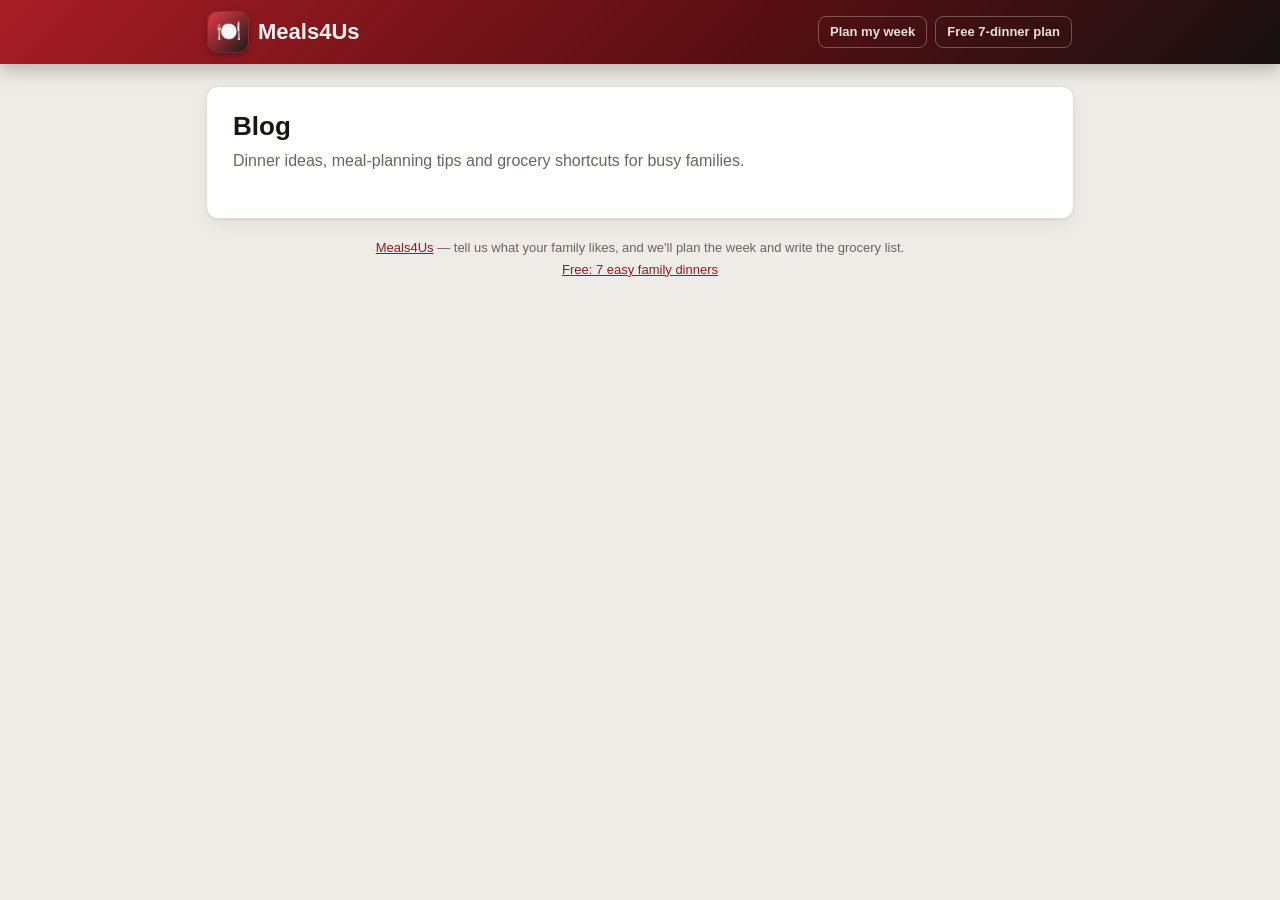
==== blog/index.html @ 26a63db8 "Add a Soro blog at meals4us.com/blog Kimberly set up Soro for Meals4Us as well as I'm Dead, What's N" ====
<!DOCTYPE html>
<html lang="en">
<head>
<meta charset="UTF-8">
<meta name="viewport" content="width=device-width, initial-scale=1.0">
<title>Blog — Meals4Us</title>
<meta name="description" content="Family dinner ideas, weekly meal-planning tips and grocery shortcuts from Meals4Us.">
<!-- No canonical tag on purpose: this one file also serves every Soro article
     (/blog/?post=slug). A fixed canonical would tell Google each article is
     really the blog home page. Soro sets each article's title, description and
     BlogPosting data itself. -->
<meta name="theme-color" content="#3A0D10">
<link rel="icon" href="/icon.svg" type="image/svg+xml">
<meta property="og:type" content="website">
<meta property="og:site_name" content="Meals4Us">
<meta property="og:title" content="Blog — Meals4Us">
<meta property="og:description" content="Family dinner ideas, weekly meal-planning tips and grocery shortcuts.">
<meta property="og:image" content="https://meals4us.com/social-card.png">
<meta name="twitter:card" content="summary_large_image">
<style>
  /* Meals4Us tokens (styles.css): warm stone ground, near-black ink, the house
     red, and the same dark-red gradient as the app header. */
  :root{ --bg:#EFECE7; --card:#FFFFFF; --ink:#1B1512; --ink-soft:#6B645C; --line:#E2DCD3;
         --red:#8C1D24; --grad:linear-gradient(135deg,#A81D26 0%,#5C0F14 55%,#171111 100%); }
  *{box-sizing:border-box; margin:0; padding:0;}
  body{background:var(--bg); color:var(--ink); font:16px/1.6 -apple-system, BlinkMacSystemFont, "Segoe UI", Roboto, Helvetica, Arial, sans-serif;}
  a{color:var(--red);}
  .bar{background:var(--grad); box-shadow:0 6px 18px rgba(0,0,0,.25);}
  .bar-in{max-width:900px; margin:0 auto; padding:12px 18px; display:flex; align-items:center; gap:12px; flex-wrap:wrap;}
  .brand{display:flex; align-items:center; gap:10px; color:#F5F1EC; text-decoration:none; font-size:22px; font-weight:600;}
  .brand img{width:40px; height:40px; border-radius:10px; box-shadow:0 2px 6px rgba(0,0,0,.4), 0 0 0 1px rgba(255,255,255,.14);}
  .bar nav{margin-left:auto; display:flex; gap:8px; flex-wrap:wrap;}
  .bar nav a{color:rgba(245,241,236,.92); text-decoration:none; font-size:13px; font-weight:600;
             border:1px solid rgba(245,241,236,.3); border-radius:8px; padding:5px 11px;}
  .bar nav a:hover{background:rgba(255,255,255,.1);}
  main{max-width:900px; margin:22px auto 0; padding:0 16px;}
  .card{background:var(--card); border:1px solid var(--line); border-radius:12px; padding:24px 26px;
        box-shadow:0 1px 2px rgba(27,21,18,.06), 0 6px 16px rgba(27,21,18,.06);}
  h1{font-size:26px; line-height:1.2; color:var(--ink);}
  .lede{color:var(--ink-soft); margin:6px 0 20px;}
  footer{max-width:900px; margin:18px auto 40px; padding:0 16px; text-align:center; font-size:13px; color:var(--ink-soft); line-height:1.7;}
  @media (max-width:560px){ .card{padding:18px 16px;} h1{font-size:22px;} .brand{font-size:20px;} .bar nav{margin-left:0;} }
</style>
</head>
<body>

<div class="bar"><div class="bar-in">
  <a class="brand" href="/"><img src="/icon.svg" alt="">Meals4Us</a>
  <nav>
    <a href="/">Plan my week</a>
    <a href="/guide">Free 7-dinner plan</a>
  </nav>
</div></div>

<main>
  <div class="card">
    <h1>Blog</h1>
    <p class="lede">Dinner ideas, meal-planning tips and grocery shortcuts for busy families.</p>

    <!-- Soro blog embed — articles are published from the Soro dashboard -->
    <div id="soro-blog"></div>
    <script src="https://app.trysoro.com/api/embed/6cce0a15-445b-456e-8842-4ef5b4b8fd77" defer></script>
  </div>
</main>

<footer>
  <a href="/">Meals4Us</a> — tell us what your family likes, and we'll plan the week and write the grocery list.<br>
  <a href="/guide">Free: 7 easy family dinners</a>
</footer>

<script>
// Soro blog trial: stamp visitors as "blog" in the same meals4us_src key the app
// reads at signup (sync.js), so a signup that starts here is counted under
// "blog" in the Command Center instead of "direct". First touch wins — a visitor
// who already arrived with a source keeps it; a ?src= on a blog link is honoured.
(function () {
  var fromUrl = null, stored = null;
  try { fromUrl = new URLSearchParams(location.search).get('src'); } catch (_) {}
  try { stored = localStorage.getItem('meals4us_src'); } catch (_) {}
  var src = (fromUrl || stored || 'blog').slice(0, 60);
  if (!stored || fromUrl) { try { localStorage.setItem('meals4us_src', src); } catch (_) {} }
  var q = 'src=' + encodeURIComponent(src);
  Array.prototype.forEach.call(document.querySelectorAll('.bar a, footer a'), function (a) {
    var h = a.getAttribute('href');
    if (!h || h.indexOf('/blog') === 0) return;
    a.setAttribute('href', h + (h.indexOf('?') > -1 ? '&' : '?') + q);
  });
})();
</script>

</body>
</html>
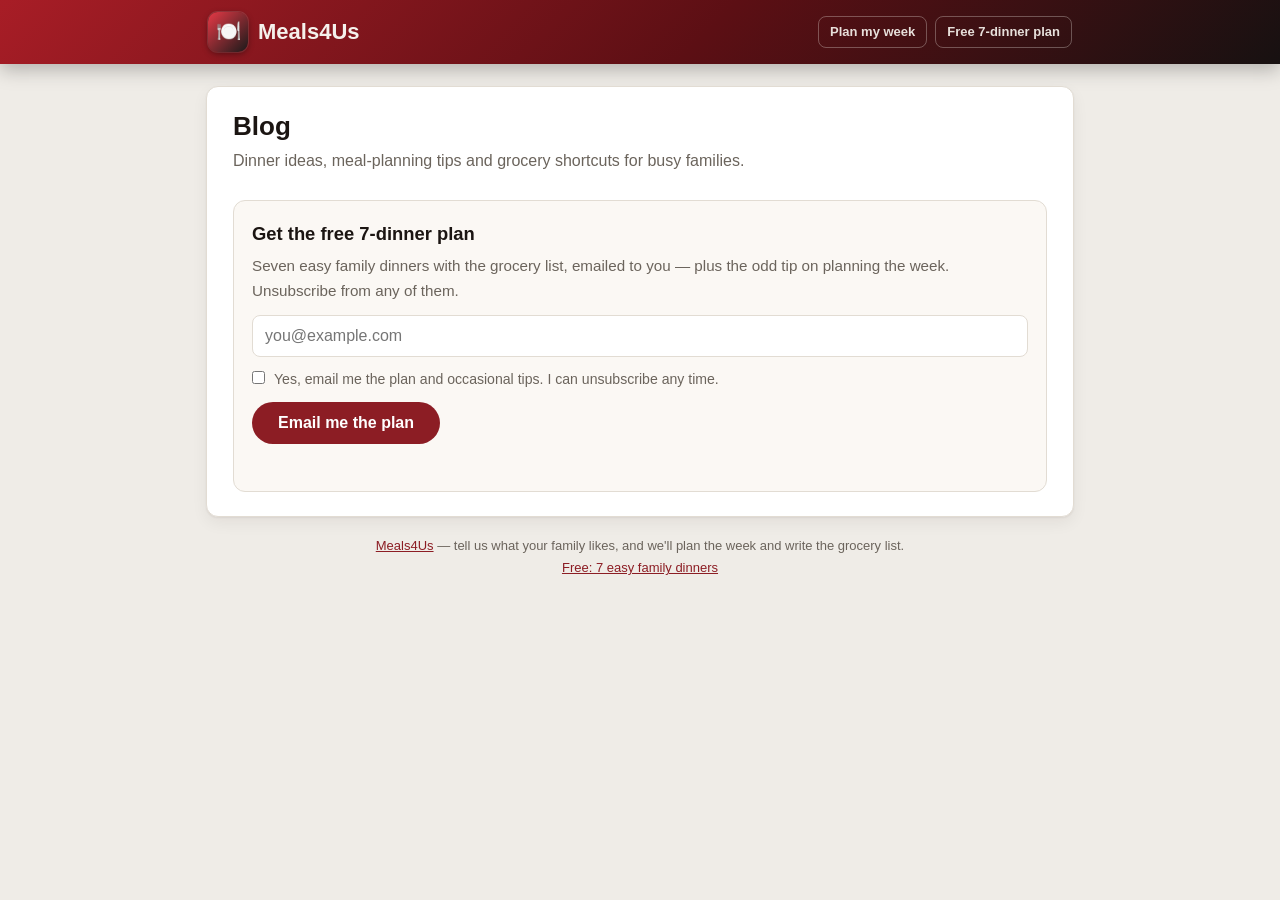
==== commit 0a72f4fb: "Blog: a free 7-dinner-plan email box under the articles Same as the I'm Dead, What's Next? blog: the" ====
--- a/blog/index.html
+++ b/blog/index.html
@@ -39,6 +39,18 @@
   h1{font-size:26px; line-height:1.2; color:var(--ink);}
   .lede{color:var(--ink-soft); margin:6px 0 20px;}
   footer{max-width:900px; margin:18px auto 40px; padding:0 16px; text-align:center; font-size:13px; color:var(--ink-soft); line-height:1.7;}
+  /* The free-plan box under the articles — the blog's own way onto the email
+     list, so a reader never has to go hunting for the guide page. */
+  .signup{margin-top:26px; border:1px solid var(--line); border-radius:12px; padding:18px; background:#FBF8F4;}
+  .signup b{font-size:1.15rem; color:var(--ink);}
+  .signup p{margin:6px 0 12px; color:var(--ink-soft); font-size:.95rem;}
+  .signup input[type=email]{width:100%; box-sizing:border-box; padding:11px 12px; font-size:1rem; border:1px solid var(--line); border-radius:8px;}
+  .signup .consent{display:flex; gap:9px; align-items:flex-start; margin:11px 0 12px; font-size:.88rem; color:var(--ink-soft);}
+  .signup .consent input{margin-top:3px;}
+  .signup button{background:var(--red); color:#fff; border:0; border-radius:999px; padding:12px 26px; font-size:1rem; font-weight:600; cursor:pointer;}
+  .signup button:disabled{opacity:.6; cursor:default;}
+  .bl-msg{min-height:20px; margin-top:9px; font-size:.9rem;}
+  .bl-msg.bad{color:#9b2c2c;} .bl-msg.good{color:#1f6b4a;}
   @media (max-width:560px){ .card{padding:18px 16px;} h1{font-size:22px;} .brand{font-size:20px;} .bar nav{margin-left:0;} }
 </style>
 </head>
@@ -60,6 +72,16 @@
     <!-- Soro blog embed — articles are published from the Soro dashboard -->
     <div id="soro-blog"></div>
     <script src="https://app.trysoro.com/api/embed/6cce0a15-445b-456e-8842-4ef5b4b8fd77" defer></script>
+    <div class="signup" id="blogSignup">
+      <b>Get the free 7-dinner plan</b>
+      <p>Seven easy family dinners with the grocery list, emailed to you — plus the odd
+      tip on planning the week. Unsubscribe from any of them.</p>
+      <input id="bl_e" type="email" inputmode="email" autocomplete="email" placeholder="you@example.com">
+      <label class="consent"><input id="bl_c" type="checkbox">
+        <span>Yes, email me the plan and occasional tips. I can unsubscribe any time.</span></label>
+      <button id="bl_b" type="button">Email me the plan</button>
+      <div class="bl-msg" id="bl_m" role="status"></div>
+    </div>
   </div>
 </main>
 
@@ -88,5 +110,35 @@
 })();
 </script>
 
+
+<script>
+// Blog readers who want the free guide. Same rules as the guide page: the
+// checkbox is the permission record, and the button refuses to send without
+// it. Nothing here touches the Soro embed above.
+(function () {
+  var API = 'https://the-binder-api.onrender.com';
+  var b = document.getElementById('bl_b'); if (!b) return;
+  var e = document.getElementById('bl_e'), c = document.getElementById('bl_c'), m = document.getElementById('bl_m');
+  function send() {
+    var addr = (e.value || '').trim();
+    m.className = 'bl-msg';
+    if (!/^[^@\s]+@[^@\s]+\.[^@\s]+$/.test(addr)) { m.className = 'bl-msg bad'; m.textContent = 'Please enter a valid email address.'; return; }
+    if (!c.checked) { m.className = 'bl-msg bad'; m.textContent = 'Please tick the box so we know it is OK to email you.'; return; }
+    var src = 'blog';
+    try { src = localStorage.getItem('meals4us_src') || 'blog'; } catch (_) {}
+    b.disabled = true; m.textContent = 'Sending…';
+    fetch(API + '/meals4us/lead', { method: 'POST', headers: { 'Content-Type': 'application/json' },
+      body: JSON.stringify({ email: addr, source: src, consent: true }) })
+      .then(function (r) { return r.json().catch(function () { return {}; }).then(function (d) {
+        if (!r.ok) throw new Error(d.error || 'Something went wrong — please try again.');
+        m.className = 'bl-msg good'; m.textContent = 'Thank you — the plan is on its way to your inbox.';
+        e.disabled = true; c.disabled = true;
+      }); })
+      .catch(function (err) { b.disabled = false; m.className = 'bl-msg bad'; m.textContent = err.message; });
+  }
+  b.addEventListener('click', send);
+  e.addEventListener('keydown', function (ev) { if (ev.key === 'Enter') send(); });
+})();
+</script>
 </body>
 </html>
